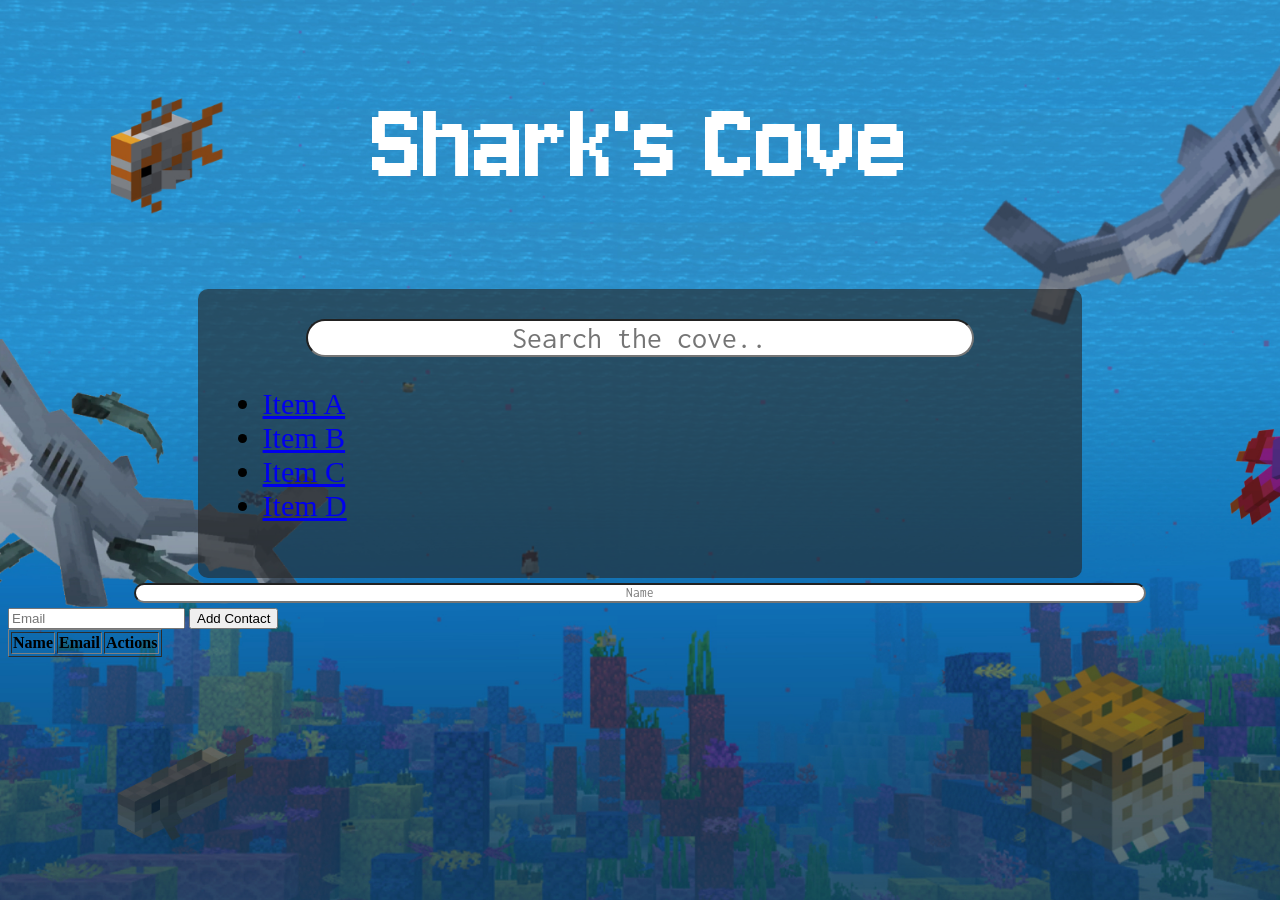
==== contacts.html @ a82f7392 "add updated htmls, updated css, and images" ====
<!DOCTYPE html>
<html>
<head>
	<title>Shark's Cove | Contacts</title>
	<script type="text/javascript" src="js/md5.js"></script>
	<script type="text/javascript" src="js/code.js"></script>
    <link href="styles.css" rel="stylesheet">	
    <link href="https://fonts.googleapis.com/css?family=Ubuntu" rel="stylesheet">
    <link rel="preconnect" href="https://fonts.googleapis.com">
    <link rel="preconnect" href="https://fonts.gstatic.com" crossorigin>
    <link href="https://fonts.googleapis.com/css2?family=Jersey+10&display=swap" rel="stylesheet">
	<link rel="preconnect" href="https://fonts.googleapis.com">
	<link rel="preconnect" href="https://fonts.gstatic.com" crossorigin>
	<link href="https://fonts.googleapis.com/css2?family=Inconsolata:wght@200..900&display=swap" rel="stylesheet">
</head>
<body>

<h1 id="title">Shark's Cove</h1>

<div id="contactListDiv">
	<input type="text" id="searchName" onkeyup="searchContact()" placeholder="Search the cove..">
    <ul id="myUL">
        <li><a href="#">Item A</a></li>
        <li><a href="#">Item B</a></li>
        <li><a href="#">Item C</a></li>
        <li><a href="#">Item D</a></li>
    </ul>
</div>

<div id="addContactDiv">
    <form id="addContactForm">
        <input type="text" id="name" placeholder="Name" required>
        <input type="email" id="email" placeholder="Email" required>
        <button type="submit">Add Contact</button>
    </form>
    <table border="1">
        <thead>
            <tr><th>Name</th><th>Email</th><th>Actions</th></tr>
        </thead>
        <tbody id="contactList">
            <!-- JavaScript will add rows here -->
        </tbody>
    </table>
</div>

</body>
</html>
---- styles.css ----
* 
{
    box-sizing: border-box;
}


body 
{
    background-image: url(sharkscoveBackground.jpg);
    background-repeat: no-repeat;
    background-position: center;
    background-attachment: fixed;
    background-size: cover;
}

#title 
{   
    display: flex;
    justify-content: center;
    align-items: center;
    text-align: center;
    font-size: 120px;
    font-family: 'Jersey 10', sans-serif;
    font-weight: 375;
    color: #FFFFFF;
    width: 100%;

}

#contactListDiv
{
    font-size: 30px;
    width: 70%;
    margin: auto;
    padding: 25px;
    background-color: #2727279c;
    border-radius: 10px;
}

#loginDiv
{
    display: flex;           
    flex-direction: column;  
    align-items: center; 
    gap: 5px;              
    max-width: 600px;
    font-size: 30px;
    width: 70%;
    margin: auto;
    padding: 25px;
    background-color: #2727279c;
    border-radius: 10px;
}

#regDiv
{
    max-width: 600px;
    font-size: 30px;
    width: 70%;
    margin: auto;
    padding: 25px;
    background-color: #2727279c;
    border-radius: 10px;
    font-family: 'Jersey 10', sans-serif;
    color: #FFFFFF;
}

#loggedInDiv
{
    font-size: 30px;
    width: 70%;
    margin-left: 15%;
    padding: 25px;
    background-color: #b2b2b2;
}

#accessUIDiv
{
    font-size: 30px;
    width: 70%;
    margin-left: 15%;
    padding: 25px;
    background-color: #b2b2b2;
}

.buttons
{
    font-size: 30px;
    border-radius: 25px;
    width: 40%;
    margin: 5px;
    font-family: 'Jersey 10', sans-serif;
    background-color: #FFFFFF; 
    color: rgb(0, 0, 0); 
    padding: 5px 10px;
    border: none;
    cursor: pointer;
    transition: background-color 0.3s ease; 
}

.buttons:hover{
    background-color: #2099cd4f; 
    color: #FFFFFF;
}

.submit-btn {
    background-color: #FFFFFF; 
    color: rgb(0, 0, 0); 
    padding: 5px 20px;
    border: none;
    border-radius: 25px;
    cursor: pointer;
    transition: background-color 0.3s ease; 
    font-family: 'Jersey 10', sans-serif;
    font-size: 25px;
}

.submit-btn:hover {
    background-color: #2099cd4f; 
    color: #FFFFFF;
}

#searchName
{
	font-size: 30px;
}
#loginName
{
	font-size: 30px;
}
#loginPassword
{
	font-size: 30px;
}
#searchText
{
	font-size: 30px;
}
#colorText
{
	font-size: 30px;
}

input[type="text"],input[type="password"]{
    border-radius: 25px;
    display: block;
    margin: 5px auto;
    text-align: center;
    width: 80%;
    font-family: 'Inconsolata', sans-serif;
}

#inner-title{
    display: inline-block;
    font-size: 40px;
    width: 90%;
    text-align: center;
    margin-left: 5%;
    margin-bottom: 2%;
    font-family: 'Jersey 10', sans-serif;
    color: #f1393f;
}

#loginResult{
    display: inline-block;
    font-size: 0.8em;
    width: 90%;
    text-align: center;
    margin-left: 5%;
    margin-bottom: 2%;
    font-family: 'Ubuntu', sans-serif;
    color: #95060a;
}

#userName{
    display: inline-block;
    width: 80%;
    margin-left: 10%;
    text-align: center;
}

#logoutButton{
    width: 20%;
    margin-left: 40%;
}

select{
    width: 30%;
    margin-left: 35%;
    margin-top: 2%;
    font-size: 0.75em;
    font-family: 'Ubuntu', sans-serif;
}

#colorSearchResult{
    display: none;
}

#colorAddResult{
    display: inline-block;
    font-size: 0.8em;
    width: 90%;
    text-align: center;
    margin-left: 5%;
    margin-top: 2%;
    margin-bottom: 1%;
    font-family: 'Ubuntu', sans-serif;
    color: #95060a;
}
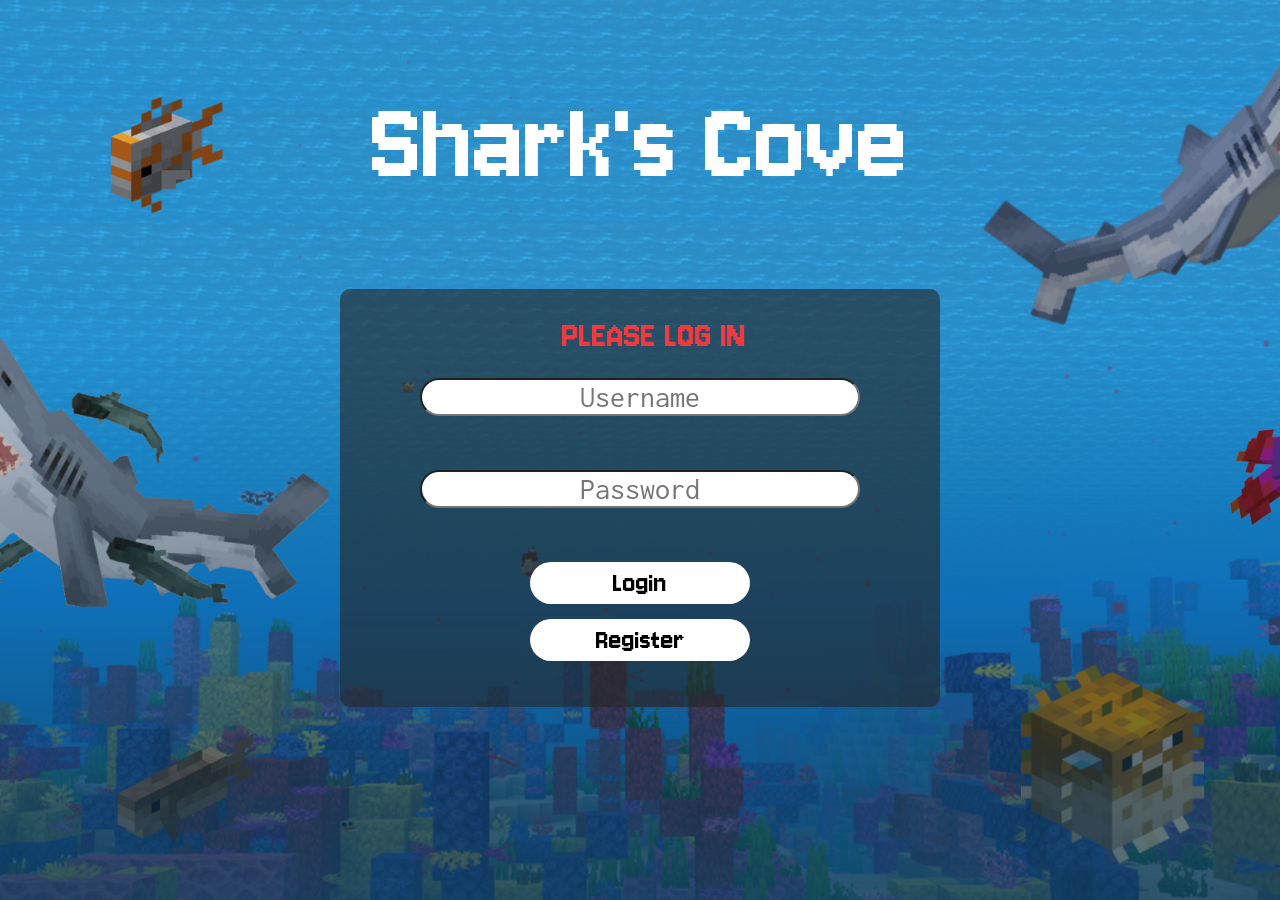
==== commit 9af4a2d2: "added new endpoint to get a certain number of contacts, implemented this in frontend" ====
--- a/contacts.html
+++ b/contacts.html
@@ -13,17 +13,13 @@
 	<link rel="preconnect" href="https://fonts.gstatic.com" crossorigin>
 	<link href="https://fonts.googleapis.com/css2?family=Inconsolata:wght@200..900&display=swap" rel="stylesheet">
 </head>
-<body>
+<body onload="loadContacts()">
 
 <h1 id="title">Shark's Cove</h1>
 
 <div id="contactListDiv">
 	<input type="text" id="searchName" onkeyup="searchContact()" placeholder="Search the cove..">
     <ul id="myUL">
-        <li><a href="#">Item A</a></li>
-        <li><a href="#">Item B</a></li>
-        <li><a href="#">Item C</a></li>
-        <li><a href="#">Item D</a></li>
     </ul>
 </div>
 
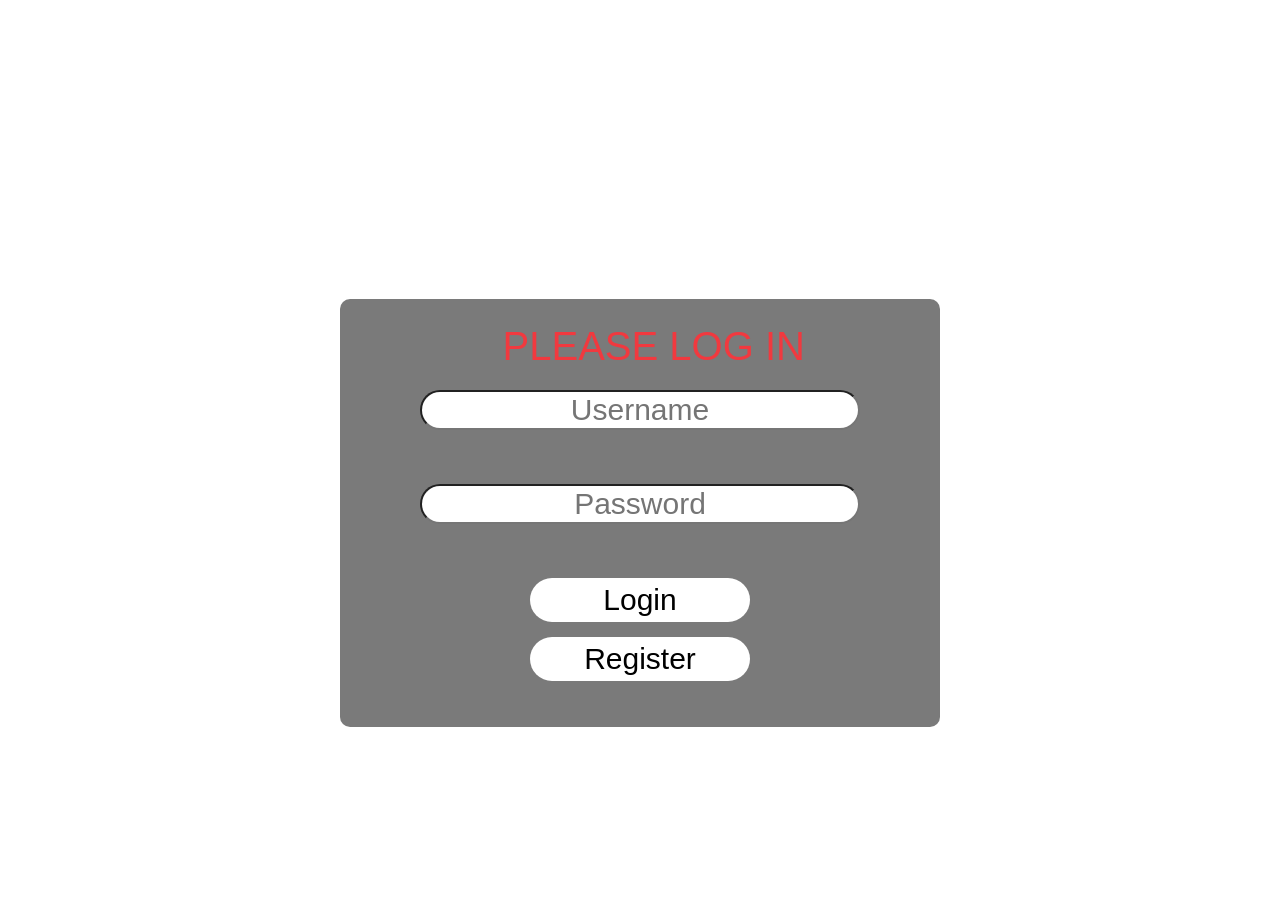
==== commit 68f324ea: "made form fields match our endpoint ones and added some styles, we need to fix search endpoint" ====
--- a/contacts.html
+++ b/contacts.html
@@ -24,19 +24,13 @@
 </div>
 
 <div id="addContactDiv">
-    <form id="addContactForm">
-        <input type="text" id="name" placeholder="Name" required>
-        <input type="email" id="email" placeholder="Email" required>
-        <button type="submit">Add Contact</button>
-    </form>
-    <table border="1">
-        <thead>
-            <tr><th>Name</th><th>Email</th><th>Actions</th></tr>
-        </thead>
-        <tbody id="contactList">
-            <!-- JavaScript will add rows here -->
-        </tbody>
-    </table>
+    <span id="inner-title">Add Contact</span>
+    <input type="text" id="firstName" placeholder="First Name" required>
+    <input type="text" id="lastName" placeholder="Last Name" required>
+    <input type="text" id="email" placeholder="Email">
+    <input type="text" id="phone" placeholder="Phone">
+    <button class="submit-btn" onclick="addContact()">Add Contact</button>
+    <span id="addContactResult"></span>
 </div>
 
 </body>
--- a/styles.css
+++ b/styles.css
@@ -206,4 +206,56 @@
     margin-bottom: 1%;
     font-family: 'Ubuntu', sans-serif;
     color: #95060a;
+}
+
+#myUL {
+    list-style: none;
+    padding: 0;
+    margin: 10px 0 0 0;
+}
+
+#myUL li {
+    background-color: rgba(255, 255, 255, 0.1);
+    margin: 5px 0;
+    border-radius: 10px;
+    transition: background-color 0.3s ease;
+}
+
+#myUL li:hover {
+    background-color: rgba(255, 255, 255, 0.25);
+}
+
+#myUL li a {
+    display: block;
+    padding: 12px 20px;
+    color: #FFFFFF;
+    text-decoration: none;
+    font-family: 'Inconsolata', sans-serif;
+    font-size: 22px;
+}
+
+#addContactDiv {
+    display: flex;
+    flex-direction: column;
+    align-items: center;
+    gap: 8px;
+    max-width: 600px;
+    font-size: 30px;
+    width: 70%;
+    margin: 20px auto;
+    padding: 25px;
+    background-color: #2727279c;
+    border-radius: 10px;
+}
+
+#addContactDiv input[type="text"] {
+    width: 80%;
+}
+
+#addContactResult {
+    display: inline-block;
+    font-size: 0.6em;
+    text-align: center;
+    font-family: 'Inconsolata', sans-serif;
+    color: #7fffaa;
 }
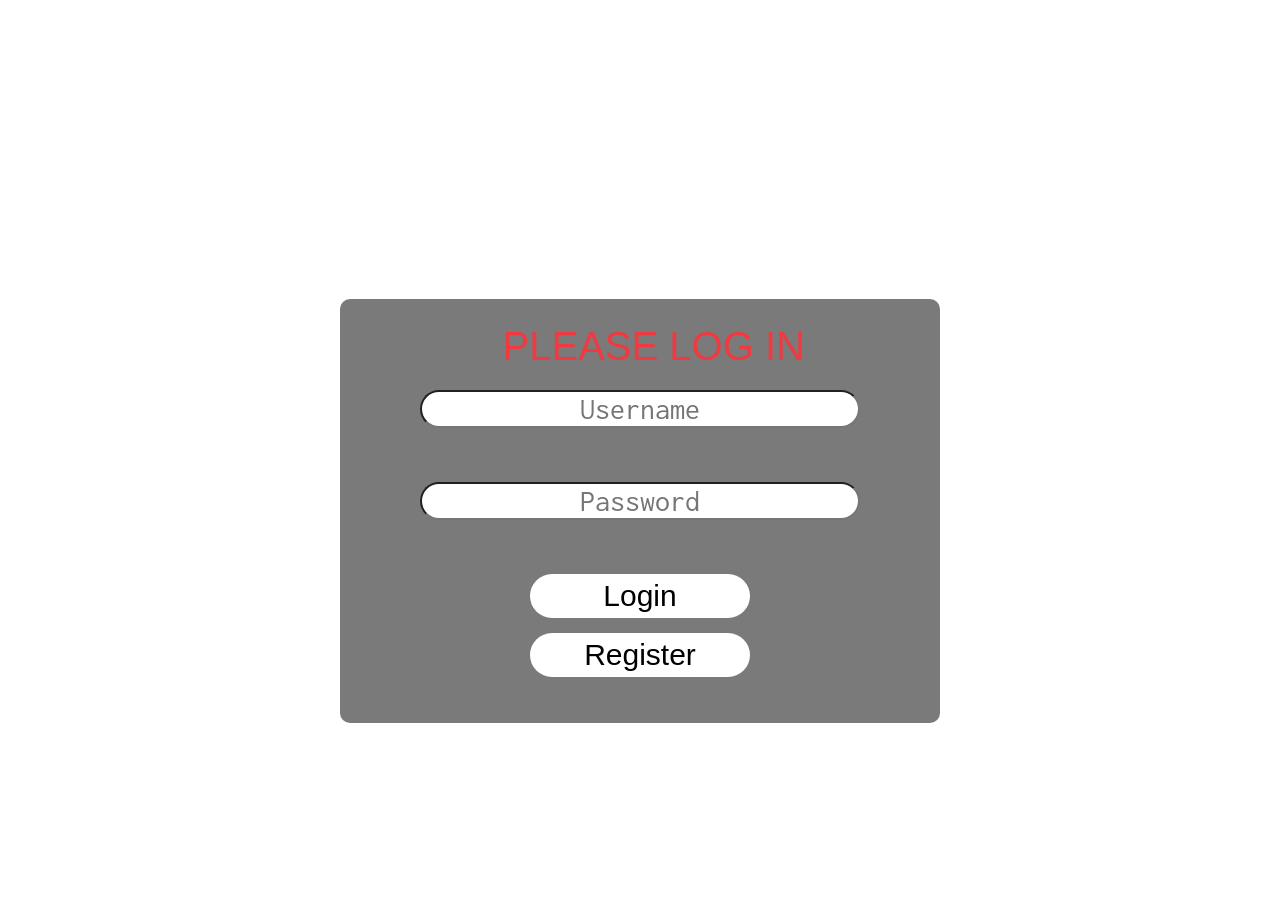
==== commit 2b693d54: "added logout button" ====
--- a/contacts.html
+++ b/contacts.html
@@ -17,6 +17,7 @@
 
 <h1 id="title">Shark's Cove</h1>
 
+
 <div id="contactListDiv">
 	<input type="text" id="searchName" onkeyup="searchContact()" placeholder="Search the cove..">
     <ul id="myUL">
@@ -32,6 +33,6 @@
     <button class="submit-btn" onclick="addContact()">Add Contact</button>
     <span id="addContactResult"></span>
 </div>
-
+<button id="logoutButton" class="submit-btn" onclick="doLogout()">Logout</button>
 </body>
 </html>
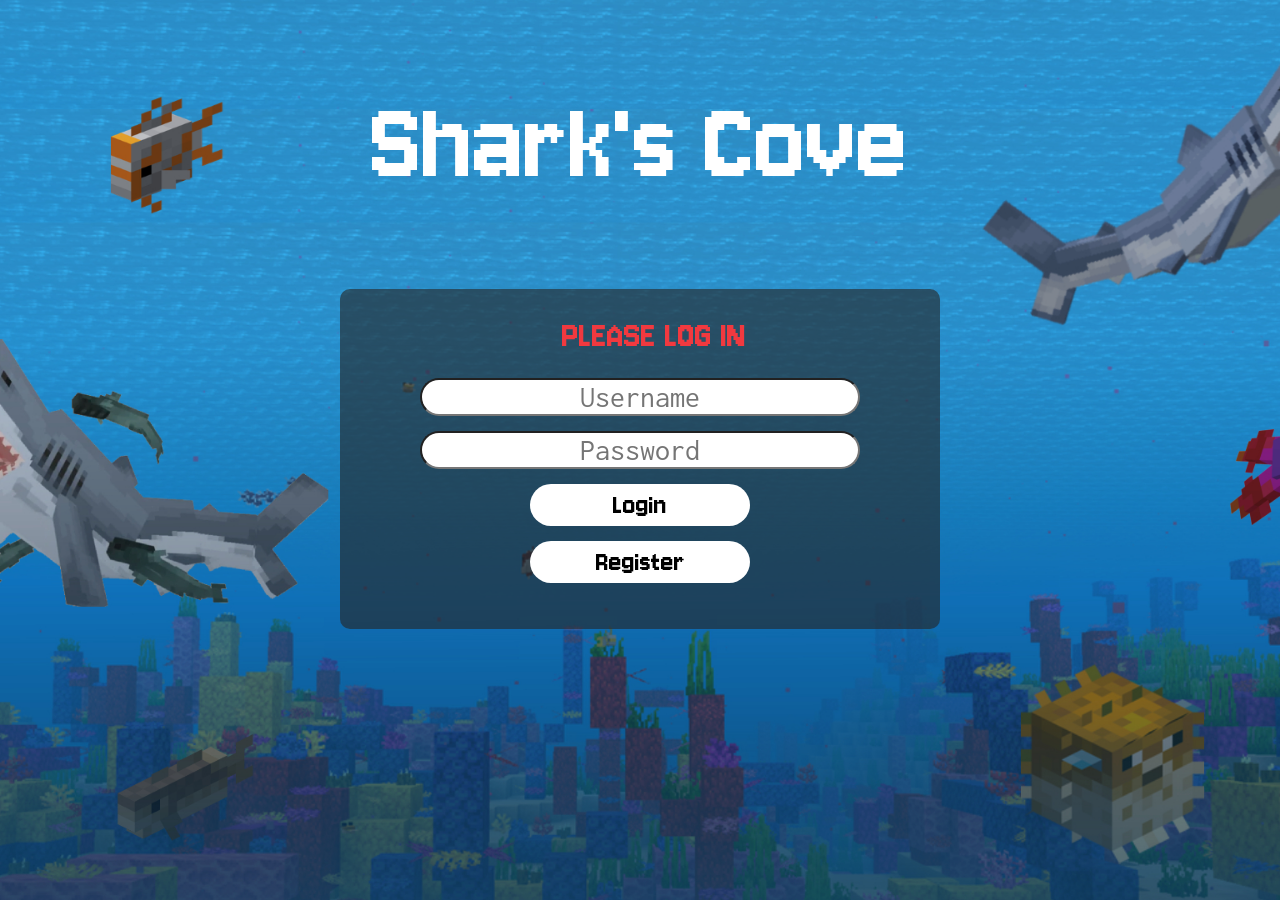
==== commit 0c3b9d9c: "Update contacts.html with lang attribute for accessibility" ====
--- a/contacts.html
+++ b/contacts.html
@@ -1,5 +1,6 @@
 <!DOCTYPE html>
 <html>
+<html lang="en">
 <head>
 	<title>Shark's Cove | Contacts</title>
 	<script type="text/javascript" src="js/md5.js"></script>
@@ -35,4 +36,5 @@
 </div>
 <button id="logoutButton" class="submit-btn" onclick="doLogout()">Logout</button>
 </body>
-</html>+
+</html>
--- a/styles.css
+++ b/styles.css
@@ -63,6 +63,13 @@
     border-radius: 10px;
     font-family: 'Jersey 10', sans-serif;
     color: #FFFFFF;
+}
+
+#regDiv input[type="text"],
+#regDiv input[type="password"],
+#regDiv input[type="email"] {
+    font-size: 24px;
+    padding: 10px 15px;
 }
 
 #loggedInDiv
@@ -141,7 +148,7 @@
 	font-size: 30px;
 }
 
-input[type="text"],input[type="password"]{
+input[type="text"],input[type="password"],input[type="email"]{
     border-radius: 25px;
     display: block;
     margin: 5px auto;
@@ -234,6 +241,79 @@
     font-size: 22px;
 }
 
+#myUL li {
+    display: flex;
+    justify-content: space-between;
+    align-items: center;
+    padding: 12px 20px;
+}
+
+.contact-info {
+    display: flex;
+    flex-direction: column;
+    gap: 2px;
+}
+
+.contact-name {
+    color: #FFFFFF;
+    font-family: 'Inconsolata', sans-serif;
+    font-size: 22px;
+}
+
+.contact-details {
+    color: #aaaaaa;
+    font-family: 'Inconsolata', sans-serif;
+    font-size: 14px;
+}
+
+.contact-actions {
+    display: flex;
+    gap: 8px;
+}
+
+.icon-btn {
+    background: none;
+    border: none;
+    color: #FFFFFF;
+    font-size: 20px;
+    cursor: pointer;
+    padding: 4px 8px;
+    border-radius: 5px;
+    transition: background-color 0.3s ease;
+}
+
+.icon-btn:hover {
+    background-color: rgba(255,255,255,0.2);
+}
+
+.delete-btn:hover {
+    background-color: rgba(255,50,50,0.4);
+}
+
+.editing {
+    padding: 15px 20px !important;
+}
+
+.edit-form {
+    display: flex;
+    flex-direction: column;
+    gap: 8px;
+    width: 100%;
+}
+
+.edit-form input[type="text"] {
+    font-size: 16px;
+    width: 100%;
+    margin: 0;
+}
+
+.edit-btn-row {
+    display: flex;
+    gap: 10px;
+    justify-content: center;
+    margin-top: 5px;
+}
+
 #addContactDiv {
     display: flex;
     flex-direction: column;
@@ -250,6 +330,8 @@
 
 #addContactDiv input[type="text"] {
     width: 80%;
+    font-size: 24px;
+    padding: 10px 15px;
 }
 
 #addContactResult {
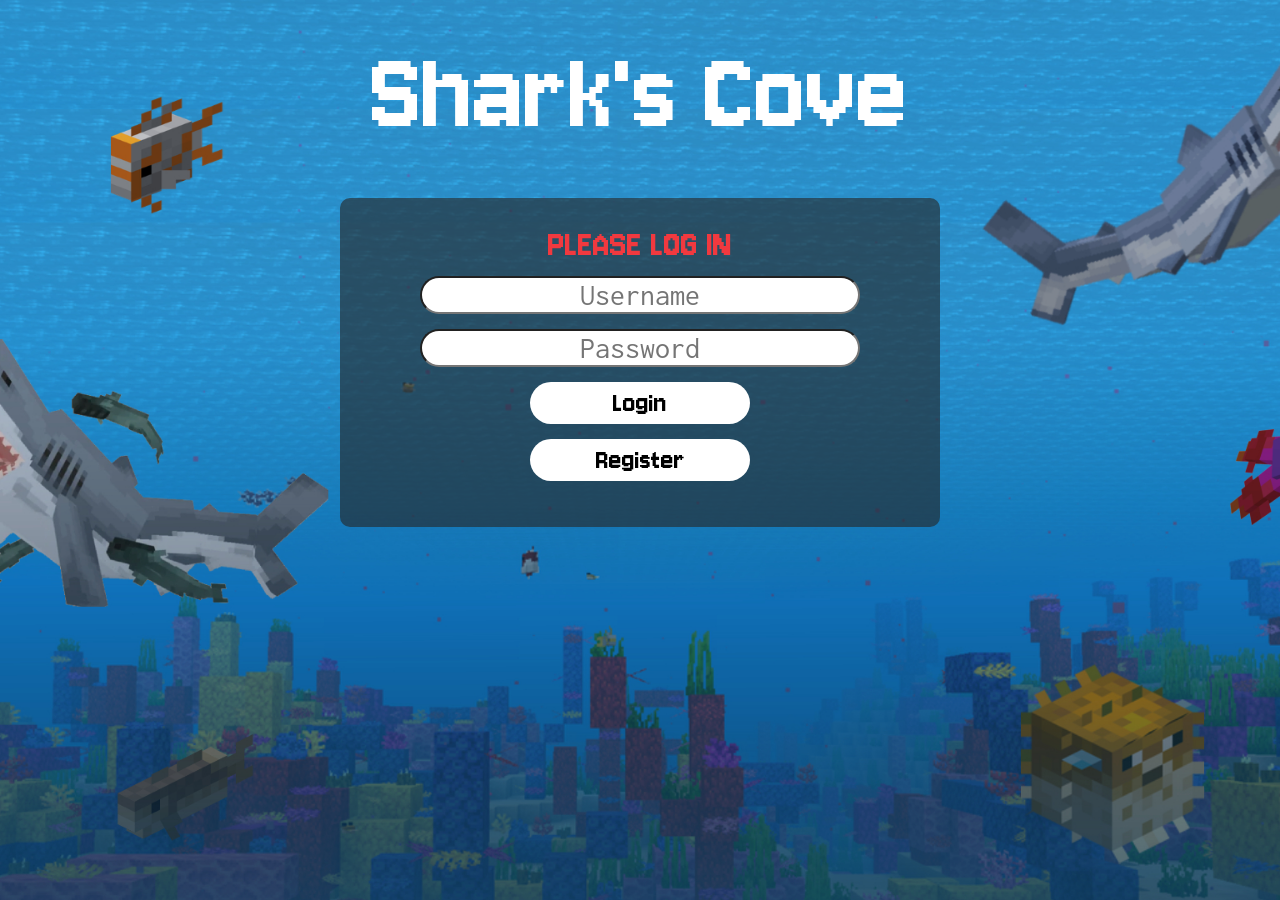
==== commit 3d903375: "Update contacts.html placeholder text" ====
--- a/contacts.html
+++ b/contacts.html
@@ -19,8 +19,8 @@
 <h1 id="title">Shark's Cove</h1>
 
 
-<div id="contactListDiv">
-	<input type="text" id="searchName" onkeyup="searchContact()" placeholder="Search the cove..">
+<div id="contactListDiv" role="main">
+	<input type="text" id="searchName" onkeyup="searchContact()" placeholder="Search the cove...">
     <ul id="myUL">
     </ul>
 </div>
@@ -38,3 +38,5 @@
 </body>
 
 </html>
+
+
--- a/styles.css
+++ b/styles.css
@@ -19,6 +19,8 @@
     justify-content: center;
     align-items: center;
     text-align: center;
+	margin-bottom: 40px;
+	margin-top: 30px;
     font-size: 120px;
     font-family: 'Jersey 10', sans-serif;
     font-weight: 375;
@@ -70,6 +72,11 @@
 #regDiv input[type="email"] {
     font-size: 24px;
     padding: 10px 15px;
+}
+
+#regSubmit
+{
+	margin-top: 15px;
 }
 
 #loggedInDiv
@@ -162,8 +169,7 @@
     font-size: 40px;
     width: 90%;
     text-align: center;
-    margin-left: 5%;
-    margin-bottom: 2%;
+    margin: auto;
     font-family: 'Jersey 10', sans-serif;
     color: #f1393f;
 }
@@ -340,4 +346,14 @@
     text-align: center;
     font-family: 'Inconsolata', sans-serif;
     color: #7fffaa;
-}+
+}
+
+#logoutButton
+{
+	margin-bottom: 30px;
+	margin-top: 10px;
+}
+
+
+
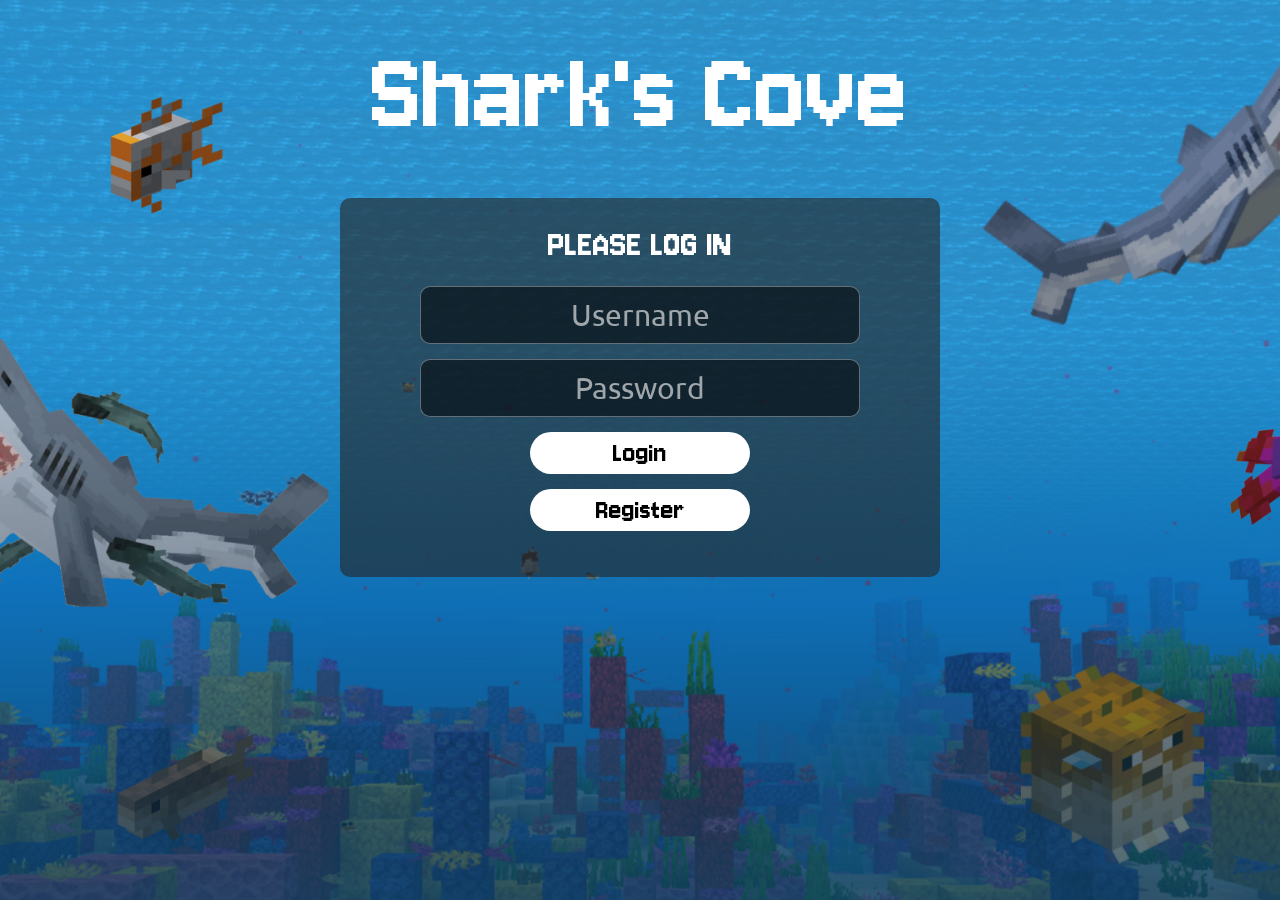
==== commit f773b872: "added animations, added password checking and more" ====
--- a/contacts.html
+++ b/contacts.html
@@ -15,6 +15,21 @@
 	<link href="https://fonts.googleapis.com/css2?family=Inconsolata:wght@200..900&display=swap" rel="stylesheet">
 </head>
 <body onload="loadContacts()">
+
+<div class="bubbles-container">
+    <div class="bubble"></div>
+    <div class="bubble"></div>
+    <div class="bubble"></div>
+    <div class="bubble"></div>
+    <div class="bubble"></div>
+    <div class="bubble"></div>
+    <div class="bubble"></div>
+    <div class="bubble"></div>
+    <div class="bubble"></div>
+    <div class="bubble"></div>
+    <div class="bubble"></div>
+    <div class="bubble"></div>
+</div>
 
 <h1 id="title">Shark's Cove</h1>
 
--- a/styles.css
+++ b/styles.css
@@ -156,22 +156,37 @@
 }
 
 input[type="text"],input[type="password"],input[type="email"]{
-    border-radius: 25px;
+    border-radius: 10px;
     display: block;
     margin: 5px auto;
     text-align: center;
     width: 80%;
-    font-family: 'Inconsolata', sans-serif;
+    font-family: 'Ubuntu', sans-serif;
+    background-color: rgba(0, 0, 0, 0.55);
+    border: 1px solid rgba(255, 255, 255, 0.35);
+    color: #FFFFFF;
+    padding: 10px 15px;
+    outline: none;
+    transition: border-color 0.3s ease, background-color 0.3s ease;
+}
+
+input[type="text"]:focus,input[type="password"]:focus,input[type="email"]:focus{
+    border-color: rgba(255, 255, 255, 0.7);
+    background-color: rgba(0, 0, 0, 0.65);
+}
+
+input[type="text"]::placeholder,input[type="password"]::placeholder,input[type="email"]::placeholder{
+    color: rgba(255, 255, 255, 0.6);
 }
 
 #inner-title{
-    display: inline-block;
+    display: block;
     font-size: 40px;
-    width: 90%;
-    text-align: center;
-    margin: auto;
+    width: 100%;
+    text-align: center;
+    margin: 0 auto 10px auto;
     font-family: 'Jersey 10', sans-serif;
-    color: #f1393f;
+    color: #FFFFFF;
 }
 
 #loginResult{
@@ -311,6 +326,8 @@
     font-size: 16px;
     width: 100%;
     margin: 0;
+    border-radius: 10px;
+    font-family: 'Ubuntu', sans-serif;
 }
 
 .edit-btn-row {
@@ -355,5 +372,117 @@
 	margin-top: 10px;
 }
 
-
-
+.back-btn-container {
+    text-align: left;
+    margin-bottom: 15px;
+}
+
+.back-btn {
+    background-color: #FFFFFF;
+    color: rgb(0, 0, 0);
+    border: none;
+    border-radius: 50%;
+    width: 40px;
+    height: 40px;
+    font-size: 20px;
+    cursor: pointer;
+    transition: background-color 0.3s ease;
+    display: flex;
+    align-items: center;
+    justify-content: center;
+}
+
+.back-btn:hover {
+    background-color: #2099cd4f;
+    color: #FFFFFF;
+}
+
+.password-requirements {
+    font-size: 14px;
+    font-family: 'Inconsolata', sans-serif;
+    text-align: left;
+    margin: 5px auto 10px auto;
+    width: 80%;
+}
+
+.password-requirements ul {
+    margin: 5px 0;
+    padding-left: 20px;
+}
+
+.password-requirements li {
+    margin: 3px 0;
+    color: #ff6b6b;
+    transition: color 0.3s ease;
+}
+
+.password-requirements li.fulfilled {
+    color: #6bff6b;
+}
+
+.password-requirements li.unfulfilled {
+    color: #ff6b6b;
+}
+
+#registerResult {
+    display: block;
+    font-size: 16px;
+    text-align: center;
+    margin: 10px auto;
+    font-family: 'Inconsolata', sans-serif;
+    color: #ff6b6b;
+}
+
+/* Bubble Animation Styles */
+.bubbles-container {
+    position: fixed;
+    top: 0;
+    left: 0;
+    width: 100%;
+    height: 100%;
+    pointer-events: none;
+    overflow: hidden;
+    z-index: -1;
+}
+
+.bubble {
+    position: absolute;
+    bottom: -100px;
+    background-image: url('bubble.png');
+    background-size: contain;
+    background-repeat: no-repeat;
+    opacity: 0.7;
+    animation: rise linear infinite;
+}
+
+.bubble:nth-child(1) { left: 3%; width: 40px; height: 40px; animation-duration: 8s; animation-delay: 0s; }
+.bubble:nth-child(2) { left: 8%; width: 25px; height: 25px; animation-duration: 10s; animation-delay: 1s; }
+.bubble:nth-child(3) { left: 12%; width: 35px; height: 35px; animation-duration: 9s; animation-delay: 2s; }
+.bubble:nth-child(4) { left: 5%; width: 20px; height: 20px; animation-duration: 12s; animation-delay: 3s; }
+.bubble:nth-child(5) { left: 15%; width: 30px; height: 30px; animation-duration: 11s; animation-delay: 0.5s; }
+.bubble:nth-child(6) { left: 10%; width: 45px; height: 45px; animation-duration: 7s; animation-delay: 4s; }
+.bubble:nth-child(7) { right: 3%; left: auto; width: 40px; height: 40px; animation-duration: 9s; animation-delay: 0s; }
+.bubble:nth-child(8) { right: 8%; left: auto; width: 25px; height: 25px; animation-duration: 11s; animation-delay: 2s; }
+.bubble:nth-child(9) { right: 12%; left: auto; width: 35px; height: 35px; animation-duration: 8s; animation-delay: 1s; }
+.bubble:nth-child(10) { right: 5%; left: auto; width: 20px; height: 20px; animation-duration: 13s; animation-delay: 3.5s; }
+.bubble:nth-child(11) { right: 15%; left: auto; width: 30px; height: 30px; animation-duration: 10s; animation-delay: 1.5s; }
+.bubble:nth-child(12) { right: 10%; left: auto; width: 45px; height: 45px; animation-duration: 8s; animation-delay: 2.5s; }
+
+@keyframes rise {
+    0% {
+        bottom: -100px;
+        transform: translateX(0) rotate(0deg);
+        opacity: 0.7;
+    }
+    50% {
+        opacity: 0.9;
+    }
+    100% {
+        bottom: 110%;
+        transform: translateX(20px) rotate(360deg);
+        opacity: 0.3;
+    }
+}
+
+
+
